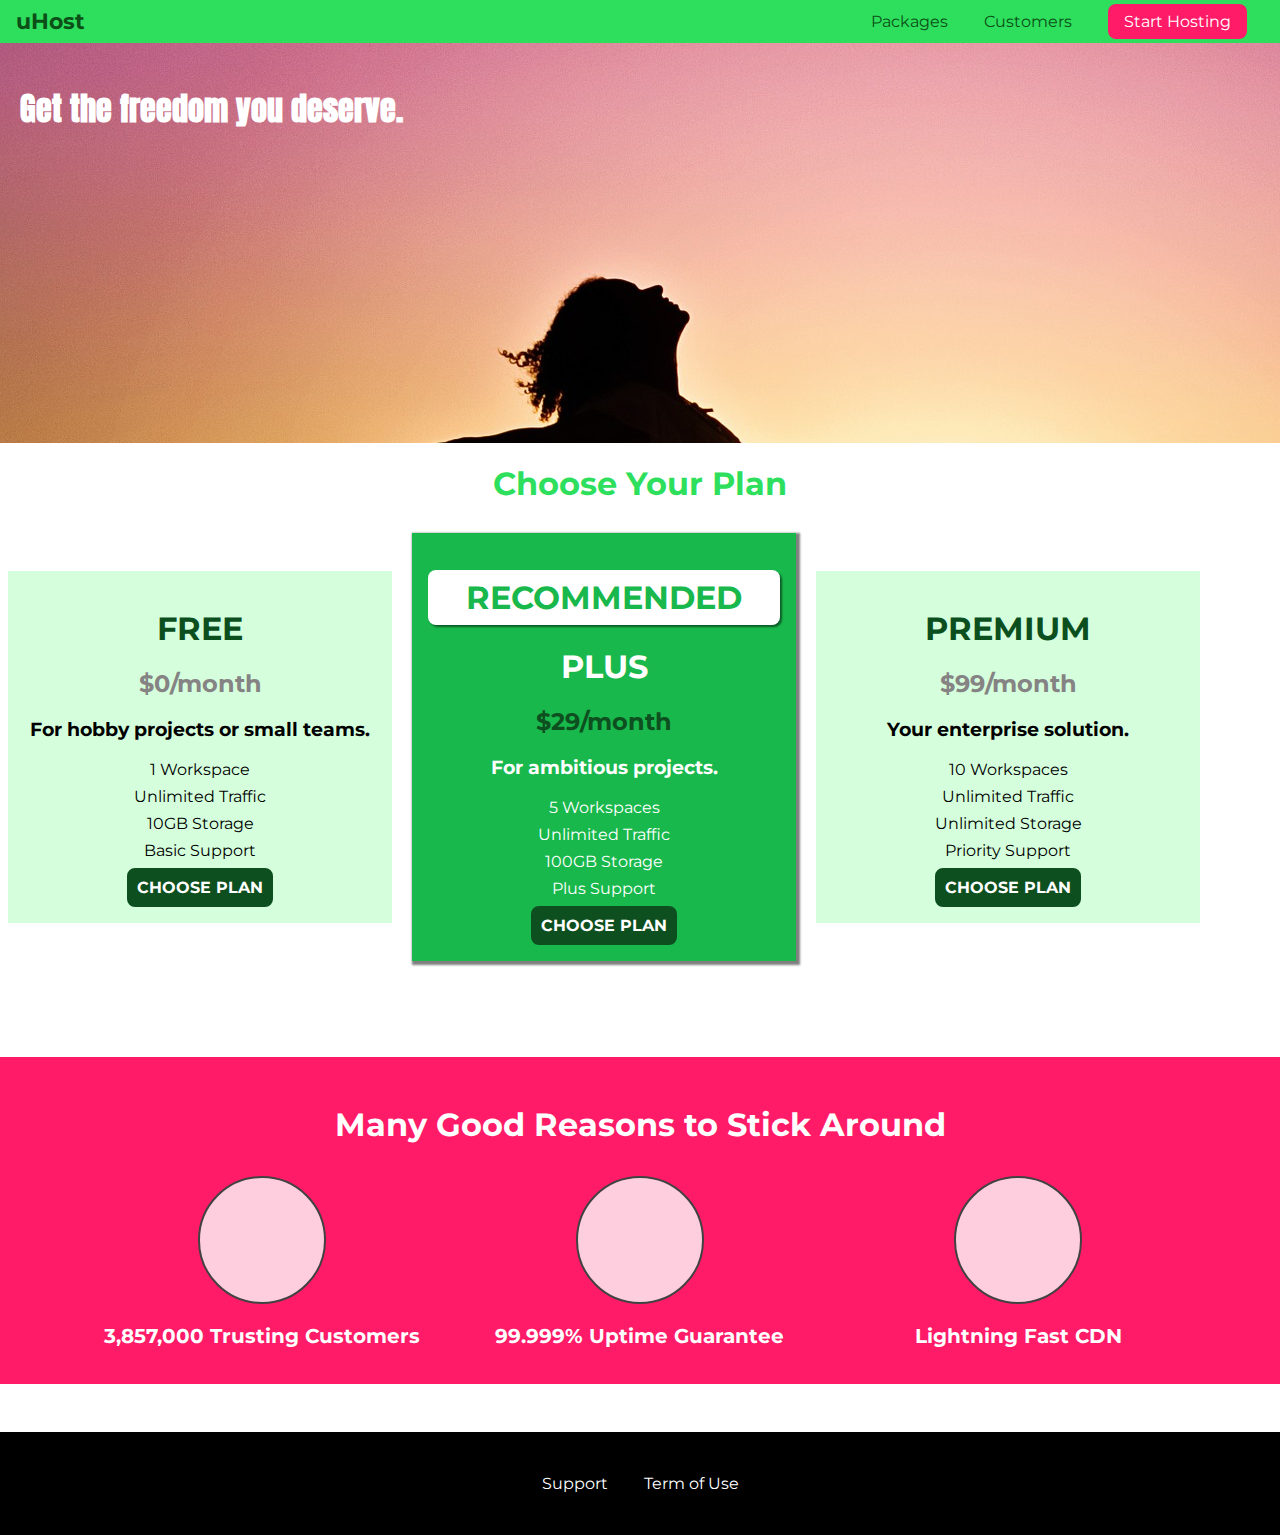
==== index.html @ 6bf76ebf "Basic CSS with Project" ====
<!DOCTYPE html>
<html lang="en">
  <head>
    <meta charset="UTF-8" />
    <meta http-equiv="X-UA-Compatible" content="ie=edge" />
    <title>uHost</title>
    <link rel="shortcut icon" href="favicon.png" />
    <link
      href="https://fonts.googleapis.com/css?family=Anton"
      rel="stylesheet"
    />
    <link
      href="https://fonts.googleapis.com/css?family=Montserrat:400,700"
      rel="stylesheet"
    />
    <link rel="stylesheet" href="main.css" />
  </head>

  <body>
    <header class="main-header">
      <div>
        <a href="index.html" class="main-header__brand"> uHost </a>
      </div>
      <nav class="main-nav">
        <ul class="main-nav__items">
          <li class="main-nav__item">
            <a href="packages/index.html">Packages</a>
          </li>
          <li class="main-nav__item">
            <a href="customers/index.html">Customers</a>
          </li>
          <li class="main-nav__item main-nav__item--cta">
            <a href="start-hosting/index.html">Start Hosting</a>
          </li>
        </ul>
      </nav>
    </header>
    <main>
      <section id="product-overview">
        <h1>Get the freedom you deserve.</h1>
      </section>
      <section id="plans">
        <h1 class="section-title">Choose Your Plan</h1>
        <div>
          <article class="plan">
            <h1 class="plan__title">FREE</h1>
            <h2 class="plan__price">$0/month</h2>
            <h3>For hobby projects or small teams.</h3>
            <ul class="plan__features">
              <li class="plan__feature">1 Workspace</li>
              <li class="plan__feature">Unlimited Traffic</li>
              <li class="plan__feature">10GB Storage</li>
              <li class="plan__feature">Basic Support</li>
            </ul>
            <div>
              <button class="button">CHOOSE PLAN</button>
            </div>
          </article>
          <article class="plan plan--highlighted">
            <h1 class="plan__annotation">RECOMMENDED</h1>
            <h1 class="plan__title">PLUS</h1>
            <h2 class="plan__price">$29/month</h2>
            <h3>For ambitious projects.</h3>
            <ul class="plan__features">
              <li class="plan__feature">5 Workspaces</li>
              <li class="plan__feature">Unlimited Traffic</li>
              <li class="plan__feature">100GB Storage</li>
              <li class="plan__feature">Plus Support</li>
            </ul>
            <div>
              <button class="button">CHOOSE PLAN</button>
            </div>
          </article>
          <article class="plan">
            <h1 class="plan__title">PREMIUM</h1>
            <h2 class="plan__price">$99/month</h2>
            <h3>Your enterprise solution.</h3>
            <ul class="plan__features">
              <li class="plan__feature">10 Workspaces</li>
              <li class="plan__feature">Unlimited Traffic</li>
              <li class="plan__feature">Unlimited Storage</li>
              <li class="plan__feature">Priority Support</li>
            </ul>
            <div>
              <button class="button">CHOOSE PLAN</button>
            </div>
          </article>
        </div>
      </section>
      <section id="key-features">
        <h1 class="section-title">Many Good Reasons to Stick Around</h1>
        <ul class="key-feature__list">
          <li class="key-feature">
            <div class="key-feature__image"></div>
            <p class="key-feature__description">3,857,000 Trusting Customers</p>
          </li>
          <li class="key-feature">
            <div class="key-feature__image"></div>
            <p class="key-feature__description">99.999% Uptime Guarantee</p>
          </li>
          <li class="key-feature">
            <div class="key-feature__image"></div>
            <p class="key-feature__description">Lightning Fast CDN</p>
          </li>
        </ul>
      </section>
    </main>
    <footer class="main-footer">
      <nav>
        <ul class="main-footer__links">
          <li class="main-footer__link">
            <a href="#">Support</a>
          </li>
          <li class="main-footer__link">
            <a href="#">Term of Use</a>
          </li>
        </ul>
      </nav>
    </footer>
  </body>
</html>
---- main.css ----
* {
  box-sizing: border-box;
}
body {
  font-family: 'Montserrat', sans-serif;
  margin: 0;
}

#product-overview {
  background: url('freedom.jpg');
  padding: 20px;
  height: 400px;
}

.section-title {
  color: #2ddf5c;
  text-align: center;
}

#product-overview h1 {
  color: white;
  font-family: 'Anton', sans-serif;
}

.plan {
  background-color: #d5ffdc;
  text-align: center;
  padding: 16px;
  margin: 8px;
  display: inline-block;
  width: 30%;
  vertical-align: middle;
}

.plan--highlighted {
  background: #19b84c;
  color: white;
  box-shadow: 2px 2px 2px 2px rgba(0, 0, 0, 0.5);
}

.plan__annotation {
  border-radius: 8px;
  background: white;
  color: #19b84c;
  padding: 8px;
  box-shadow: 2px 2px 2px rgba(0, 0, 0, 0.5);
}

.plan__title {
  color: #0c4f1f;
}

.plan__price {
  color: #858383;
}
.plan--highlighted .plan__title {
  color: white;
}

.plan--highlighted .plan__price {
  color: #0e4f1f;
}
.plan__features {
  list-style: none;
  margin: 0;
  padding: 0;
}

.plan__feature {
  margin: 8px 0;
}

.button {
  background: #0e4f1f;
  color: white;
  font: inherit;
  border: 2px solid #0e4f1f;
  padding: 8px;
  border-radius: 8px;
  font-weight: bold;
  cursor: pointer;
}

.button:hover,
button:active {
  background: white;
  color: #0c4f1f;
}

.button:focus {
  outline: none;
}

#key-features {
  background: #ff1b68;
  margin-top: 88px;
  padding: 16px;
}

#key-features .section-title {
  color: white;
  margin: 32px;
}

.key-feature__list {
  list-style: none;
  margin: 0;
  padding: 0;
  text-align: center;
}

.key-feature {
  display: inline-block;
  width: 30%;
  vertical-align: top;
}

.key-feature__image {
  background: #ffcede;
  width: 128px;
  height: 128px;
  border: 2px solid #424242;
  border-radius: 50%;
  margin: auto;
}

.key-feature__description {
  text-align: center;
  font-weight: bold;
  font-size: 20px;
  color: white;
}

.main-header {
  background-color: #2ddf5c;
  padding: 8px 16px;
  width: 100%;
}

.main-header > div {
  display: inline-block;
  vertical-align: middle;
}

.main-header__brand {
  text-decoration: none;
  color: #0c4f17;
  font-weight: bold;
  font-size: 22px;
}

.main-nav {
  display: inline-block;
  text-align: right;
  width: calc(100% - 74px);
  vertical-align: middle;
}

.main-nav__items {
  margin: 0;
  padding: 0;
  list-style: none;
}
.main-nav__item {
  display: inline-block;
  margin: 0 16px;
}

.main-nav__item a {
  text-decoration: none;

  color: #0c4f17;
}

.main-nav__item a:hover {
  color: white;
  font-weight: bold;
}

.main-nav__item--cta a {
  color: white;
  background-color: #ff1b68;
  padding: 8px 16px;
  border-radius: 8px;
}

.main-nav__item--cta a:hover {
  color: white;
  background-color: #ff1b68;
}

.main-nav__item--cta a:active {
  color: #ff1b68;
  background: white;
  border: none;
}

.main-footer {
  background: black;
  padding: 42px;
  margin-top: 48px;
}

.main-footer__links {
  list-style: none;
  margin: 0;
  padding: 0;
  text-align: center;
}

.main-footer__link {
  display: inline-block;
  margin: 0 16px;
}

.main-footer__link a {
  color: white;
  text-decoration: none;
}

.main-footer__link a:hover,
.main-footer__link a:active {
  color: #ccc;
}
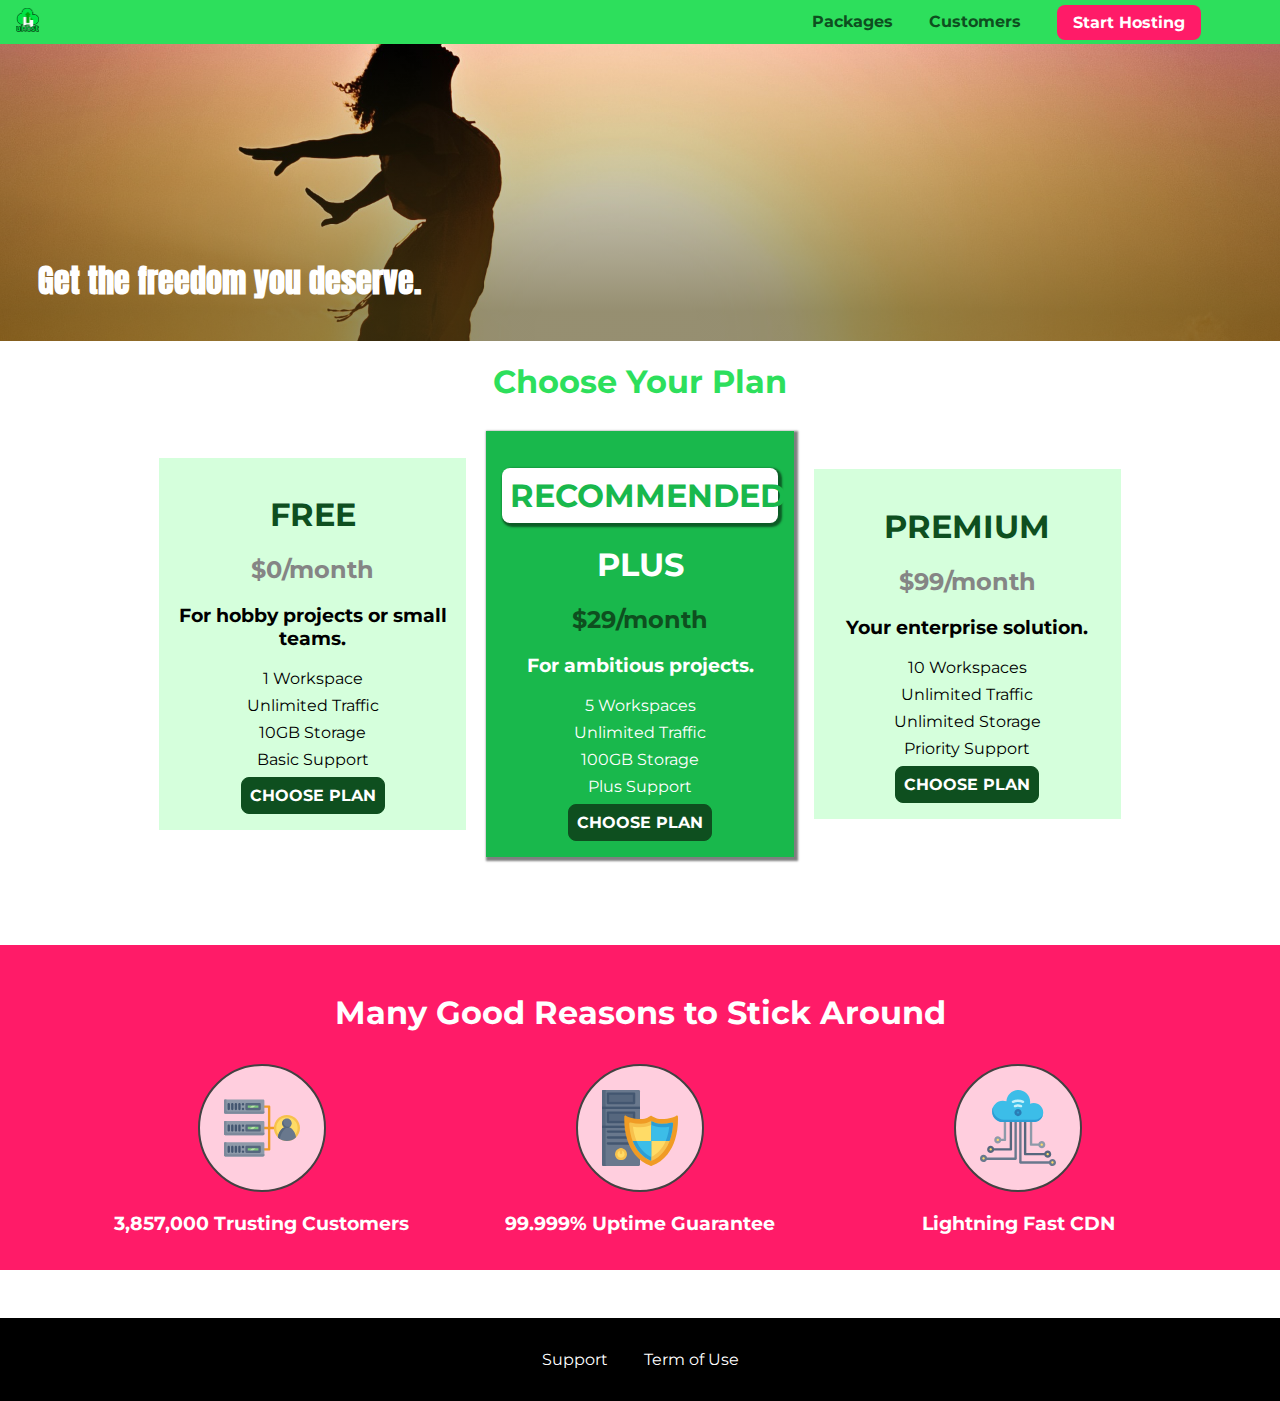
==== commit b965a1f8: "units and background" ====
--- a/index.html
+++ b/index.html
@@ -4,7 +4,7 @@
     <meta charset="UTF-8" />
     <meta http-equiv="X-UA-Compatible" content="ie=edge" />
     <title>uHost</title>
-    <link rel="shortcut icon" href="favicon.png" />
+    <link rel="shortcut icon" href="images/favicon.png" />
     <link
       href="https://fonts.googleapis.com/css?family=Anton"
       rel="stylesheet"
@@ -13,13 +13,26 @@
       href="https://fonts.googleapis.com/css?family=Montserrat:400,700"
       rel="stylesheet"
     />
+    <link rel="stylesheet" href="shared.css" />
     <link rel="stylesheet" href="main.css" />
   </head>
 
   <body>
+    <div class="backdrop"></div>
+    <div class="modal">
+      <h1 class="modal__title">Do you want to continue?</h1>
+      <div class="modal__actions">
+        <a href="start-hosting/index.html" class="modal__action">Yes!</a>
+        <button class="modal__action modal__action--negative" type="button">
+          No!
+        </button>
+      </div>
+    </div>
     <header class="main-header">
       <div>
-        <a href="index.html" class="main-header__brand"> uHost </a>
+        <a href="index.html" class="main-header__brand">
+          <img src="images/uhost-icon.png" alt="uhost is best hosting site" />
+        </a>
       </div>
       <nav class="main-nav">
         <ul class="main-nav__items">
@@ -41,7 +54,7 @@
       </section>
       <section id="plans">
         <h1 class="section-title">Choose Your Plan</h1>
-        <div>
+        <div class="plan__list">
           <article class="plan">
             <h1 class="plan__title">FREE</h1>
             <h2 class="plan__price">$0/month</h2>
@@ -91,15 +104,395 @@
         <h1 class="section-title">Many Good Reasons to Stick Around</h1>
         <ul class="key-feature__list">
           <li class="key-feature">
-            <div class="key-feature__image"></div>
+            <div class="key-feature__image">
+              <svg viewBox="0 0 512 512">
+                <path
+                  style="fill: #f09b24"
+                  d="M344,248h-32V112c0-4.418-3.582-8-8-8h-40c-4.418,0-8,3.582-8,8s3.582,8,8,8h32v128h-32  c-4.418,0-8,3.582-8,8s3.582,8,8,8h32v128h-32c-4.418,0-8,3.582-8,8s3.582,8,8,8h40c4.418,0,8-3.582,8-8V264h32c4.418,0,8-3.582,8-8  S348.418,248,344,248z"
+                />
+                <path
+                  style="fill: #8e9aa9"
+                  d="M264,64H8c-4.418,0-8,3.582-8,8v80c0,4.418,3.582,8,8,8h256c4.418,0,8-3.582,8-8V72  C272,67.582,268.418,64,264,64z"
+                />
+                <path
+                  style="fill: #7c899b"
+                  d="M24,144c-4.418,0-8-3.582-8-8V64H8c-4.418,0-8,3.582-8,8v80c0,4.418,3.582,8,8,8h256  c4.418,0,8-3.582,8-8v-8H24z"
+                />
+                <rect
+                  x="152"
+                  y="96"
+                  style="fill: #b8e3a8"
+                  width="88"
+                  height="32"
+                />
+                <g>
+                  <polygon
+                    style="fill: #7ec97d"
+                    points="152,96 152,128 166,128 198,96  "
+                  />
+                  <polygon
+                    style="fill: #7ec97d"
+                    points="220,96 188,128 240,128 240,96  "
+                  />
+                </g>
+                <path
+                  style="fill: #56677e"
+                  d="M240,136h-88c-4.418,0-8-3.582-8-8V96c0-4.418,3.582-8,8-8h88c4.418,0,8,3.582,8,8v32  C248,132.418,244.418,136,240,136z M160,120h72v-16h-72V120z"
+                />
+                <g>
+                  <path
+                    style="fill: #435670"
+                    d="M32,136c-4.418,0-8-3.582-8-8V96c0-4.418,3.582-8,8-8s8,3.582,8,8v32C40,132.418,36.418,136,32,136z   "
+                  />
+                  <path
+                    style="fill: #435670"
+                    d="M56,136c-4.418,0-8-3.582-8-8V96c0-4.418,3.582-8,8-8s8,3.582,8,8v32C64,132.418,60.418,136,56,136z   "
+                  />
+                  <path
+                    style="fill: #435670"
+                    d="M80,136c-4.418,0-8-3.582-8-8V96c0-4.418,3.582-8,8-8s8,3.582,8,8v32C88,132.418,84.418,136,80,136z   "
+                  />
+                  <path
+                    style="fill: #435670"
+                    d="M104,136c-4.418,0-8-3.582-8-8V96c0-4.418,3.582-8,8-8s8,3.582,8,8v32   C112,132.418,108.418,136,104,136z"
+                  />
+                  <path
+                    style="fill: #435670"
+                    d="M128,105c-4.418,0-8-3.582-8-8v-1c0-4.418,3.582-8,8-8s8,3.582,8,8v1   C136,101.418,132.418,105,128,105z"
+                  />
+                  <path
+                    style="fill: #435670"
+                    d="M128,136c-4.418,0-8-3.582-8-8v-1c0-4.418,3.582-8,8-8s8,3.582,8,8v1   C136,132.418,132.418,136,128,136z"
+                  />
+                </g>
+                <path
+                  style="fill: #8e9aa9"
+                  d="M264,208H8c-4.418,0-8,3.582-8,8v80c0,4.418,3.582,8,8,8h256c4.418,0,8-3.582,8-8v-80  C272,211.582,268.418,208,264,208z"
+                />
+                <path
+                  style="fill: #7c899b"
+                  d="M24,288c-4.418,0-8-3.582-8-8v-72H8c-4.418,0-8,3.582-8,8v80c0,4.418,3.582,8,8,8h256  c4.418,0,8-3.582,8-8v-8H24z"
+                />
+                <rect
+                  x="152"
+                  y="240"
+                  style="fill: #b8e3a8"
+                  width="88"
+                  height="32"
+                />
+                <g>
+                  <polygon
+                    style="fill: #7ec97d"
+                    points="152,240 152,272 166,272 198,240  "
+                  />
+                  <polygon
+                    style="fill: #7ec97d"
+                    points="220,240 188,272 240,272 240,240  "
+                  />
+                </g>
+                <path
+                  style="fill: #56677e"
+                  d="M240,280h-88c-4.418,0-8-3.582-8-8v-32c0-4.418,3.582-8,8-8h88c4.418,0,8,3.582,8,8v32  C248,276.418,244.418,280,240,280z M160,264h72v-16h-72V264z"
+                />
+                <g>
+                  <path
+                    style="fill: #435670"
+                    d="M32,280c-4.418,0-8-3.582-8-8v-32c0-4.418,3.582-8,8-8s8,3.582,8,8v32C40,276.418,36.418,280,32,280   z"
+                  />
+                  <path
+                    style="fill: #435670"
+                    d="M56,280c-4.418,0-8-3.582-8-8v-32c0-4.418,3.582-8,8-8s8,3.582,8,8v32C64,276.418,60.418,280,56,280   z"
+                  />
+                  <path
+                    style="fill: #435670"
+                    d="M80,280c-4.418,0-8-3.582-8-8v-32c0-4.418,3.582-8,8-8s8,3.582,8,8v32C88,276.418,84.418,280,80,280   z"
+                  />
+                  <path
+                    style="fill: #435670"
+                    d="M104,280c-4.418,0-8-3.582-8-8v-32c0-4.418,3.582-8,8-8s8,3.582,8,8v32   C112,276.418,108.418,280,104,280z"
+                  />
+                  <path
+                    style="fill: #435670"
+                    d="M128,249c-4.418,0-8-3.582-8-8v-1c0-4.418,3.582-8,8-8s8,3.582,8,8v1   C136,245.418,132.418,249,128,249z"
+                  />
+                  <path
+                    style="fill: #435670"
+                    d="M128,280c-4.418,0-8-3.582-8-8v-1c0-4.418,3.582-8,8-8s8,3.582,8,8v1   C136,276.418,132.418,280,128,280z"
+                  />
+                </g>
+                <path
+                  style="fill: #8e9aa9"
+                  d="M264,352H8c-4.418,0-8,3.582-8,8v80c0,4.418,3.582,8,8,8h256c4.418,0,8-3.582,8-8v-80  C272,355.582,268.418,352,264,352z"
+                />
+                <path
+                  style="fill: #7c899b"
+                  d="M24,432c-4.418,0-8-3.582-8-8v-72H8c-4.418,0-8,3.582-8,8v80c0,4.418,3.582,8,8,8h256  c4.418,0,8-3.582,8-8v-8H24z"
+                />
+                <rect
+                  x="152"
+                  y="384"
+                  style="fill: #b8e3a8"
+                  width="88"
+                  height="32"
+                />
+                <g>
+                  <polygon
+                    style="fill: #7ec97d"
+                    points="152,384 152,416 166,416 198,384  "
+                  />
+                  <polygon
+                    style="fill: #7ec97d"
+                    points="220,384 188,416 240,416 240,384  "
+                  />
+                </g>
+                <path
+                  style="fill: #56677e"
+                  d="M240,424h-88c-4.418,0-8-3.582-8-8v-32c0-4.418,3.582-8,8-8h88c4.418,0,8,3.582,8,8v32  C248,420.418,244.418,424,240,424z M160,408h72v-16h-72V408z"
+                />
+                <g>
+                  <path
+                    style="fill: #435670"
+                    d="M32,424c-4.418,0-8-3.582-8-8v-32c0-4.418,3.582-8,8-8s8,3.582,8,8v32C40,420.418,36.418,424,32,424   z"
+                  />
+                  <path
+                    style="fill: #435670"
+                    d="M56,424c-4.418,0-8-3.582-8-8v-32c0-4.418,3.582-8,8-8s8,3.582,8,8v32C64,420.418,60.418,424,56,424   z"
+                  />
+                  <path
+                    style="fill: #435670"
+                    d="M80,424c-4.418,0-8-3.582-8-8v-32c0-4.418,3.582-8,8-8s8,3.582,8,8v32C88,420.418,84.418,424,80,424   z"
+                  />
+                  <path
+                    style="fill: #435670"
+                    d="M104,424c-4.418,0-8-3.582-8-8v-32c0-4.418,3.582-8,8-8s8,3.582,8,8v32   C112,420.418,108.418,424,104,424z"
+                  />
+                  <path
+                    style="fill: #435670"
+                    d="M128,393c-4.418,0-8-3.582-8-8v-1c0-4.418,3.582-8,8-8s8,3.582,8,8v1   C136,389.418,132.418,393,128,393z"
+                  />
+                  <path
+                    style="fill: #435670"
+                    d="M128,424c-4.418,0-8-3.582-8-8v-1c0-4.418,3.582-8,8-8s8,3.582,8,8v1   C136,420.418,132.418,424,128,424z"
+                  />
+                </g>
+                <path
+                  style="fill: #f7c14d"
+                  d="M424,168c-48.523,0-88,39.477-88,88s39.477,88,88,88s88-39.477,88-88S472.523,168,424,168z"
+                />
+                <path
+                  style="fill: #ffdb66"
+                  d="M424,184c-39.701,0-72,32.299-72,72s32.299,72,72,72s72-32.299,72-72S463.701,184,424,184z"
+                />
+                <path
+                  style="fill: #69788d"
+                  d="M484.893,314.16C476.393,274.588,451.922,248,424,248s-52.393,26.588-60.893,66.16  c-0.605,2.82,0.354,5.749,2.511,7.664C381.731,336.124,402.465,344,424,344s42.269-7.876,58.381-22.176  C484.539,319.909,485.498,316.98,484.893,314.16z"
+                />
+                <path
+                  style="fill: #56677e"
+                  d="M434.053,249.171C430.768,248.403,427.411,248,424,248c-27.922,0-52.393,26.588-60.893,66.16  c-0.605,2.82,0.354,5.749,2.511,7.664c3.383,3.002,6.979,5.703,10.734,8.125C384.904,286.243,407.373,255.378,434.053,249.171z"
+                />
+                <path
+                  style="fill: #69788d"
+                  d="M424,192c-17.645,0-32,14.355-32,32s14.355,32,32,32s32-14.355,32-32S441.645,192,424,192z"
+                />
+                <path
+                  style="fill: #56677e"
+                  d="M432,248c-17.645,0-32-14.355-32-32c0-6.783,2.128-13.076,5.742-18.258  C397.444,203.53,392,213.138,392,224c0,17.645,14.355,32,32,32c10.862,0,20.471-5.444,26.258-13.742  C445.076,245.872,438.783,248,432,248z"
+                />
+              </svg>
+            </div>
             <p class="key-feature__description">3,857,000 Trusting Customers</p>
           </li>
           <li class="key-feature">
-            <div class="key-feature__image"></div>
+            <div class="key-feature__image">
+              <svg viewBox="0 0 512 512">
+                <path
+                  style="fill: #69788d"
+                  d="M248,0H8C3.582,0,0,3.582,0,8v496c0,4.418,3.582,8,8,8h240c4.418,0,8-3.582,8-8V8  C256,3.582,252.418,0,248,0z"
+                />
+                <path
+                  style="fill: #56677e"
+                  d="M24,504V8c0-4.418,3.582-8,8-8H8C3.582,0,0,3.582,0,8v496c0,4.418,3.582,8,8,8h24  C27.582,512,24,508.418,24,504z"
+                />
+                <g>
+                  <rect
+                    x="0"
+                    y="112"
+                    style="fill: #435670"
+                    width="256"
+                    height="16"
+                  />
+                  <rect
+                    x="0"
+                    y="240"
+                    style="fill: #435670"
+                    width="256"
+                    height="16"
+                  />
+                </g>
+                <path
+                  style="fill: #f7c14d"
+                  d="M128,392c-22.056,0-40,17.944-40,40s17.944,40,40,40s40-17.944,40-40S150.056,392,128,392z"
+                />
+                <path
+                  style="fill: #ffdb66"
+                  d="M128,408c-13.233,0-24,10.767-24,24s10.767,24,24,24s24-10.767,24-24S141.233,408,128,408z"
+                />
+                <path
+                  style="fill: #f7c14d"
+                  d="M128,392c-2.739,0-5.414,0.278-8,0.805V424c0,4.418,3.582,8,8,8c4.418,0,8-3.582,8-8v-31.195  C133.414,392.278,130.739,392,128,392z"
+                />
+                <g>
+                  <path
+                    style="fill: #435670"
+                    d="M216,288H40c-4.418,0-8-3.582-8-8s3.582-8,8-8h176c4.418,0,8,3.582,8,8S220.418,288,216,288z"
+                  />
+                  <path
+                    style="fill: #435670"
+                    d="M216,328H40c-4.418,0-8-3.582-8-8s3.582-8,8-8h176c4.418,0,8,3.582,8,8S220.418,328,216,328z"
+                  />
+                  <path
+                    style="fill: #435670"
+                    d="M216,368H40c-4.418,0-8-3.582-8-8s3.582-8,8-8h176c4.418,0,8,3.582,8,8S220.418,368,216,368z"
+                  />
+                  <path
+                    style="fill: #435670"
+                    d="M216,16H40c-4.418,0-8,3.582-8,8v64c0,4.418,3.582,8,8,8h176c4.418,0,8-3.582,8-8V24   C224,19.582,220.418,16,216,16z"
+                  />
+                </g>
+                <rect
+                  x="48"
+                  y="32"
+                  style="fill: #56677e"
+                  width="160"
+                  height="48"
+                />
+                <path
+                  style="fill: #435670"
+                  d="M216,144H40c-4.418,0-8,3.582-8,8v64c0,4.418,3.582,8,8,8h176c4.418,0,8-3.582,8-8v-64  C224,147.582,220.418,144,216,144z"
+                />
+                <rect
+                  x="48"
+                  y="160"
+                  style="fill: #56677e"
+                  width="160"
+                  height="48"
+                />
+                <path
+                  style="fill: #f09b24"
+                  d="M511.747,180.237c-0.194-6.537-8.107-10.107-13.135-5.894c-5.6,4.693-42.904,21.282-98.514,21.282  c-33.45,0-64.625-20.999-64.929-21.206c-2.9-1.991-6.764-1.85-9.512,0.346c-2.677,2.135-27.201,20.86-63.793,20.86  c-55.607,0-92.914-16.589-98.515-21.282c-5.028-4.211-12.941-0.645-13.135,5.894c-1.634,54.834,4.655,105.941,18.693,151.903  c12.096,39.604,29.759,74.047,52.497,102.373c27.538,34.304,62.743,59.882,104.66,76.045c3.069,1.918,6.757,1.921,9.83,0  c41.917-16.163,77.122-41.741,104.66-76.045c22.738-28.326,40.401-62.77,52.497-102.373  C507.092,286.179,513.381,235.071,511.747,180.237z"
+                />
+                <path
+                  style="fill: #f7c14d"
+                  d="M476.21,221.226c-1.953-1.631-4.568-2.235-7.036-1.628c-21.686,5.327-44.926,8.028-69.075,8.028  c-25.926,0-49.633-8.975-64.955-16.504c-2.307-1.134-5.016-1.091-7.284,0.116c-14.059,7.477-36.919,16.388-65.994,16.388  c-24.153,0-47.394-2.701-69.075-8.028c-5.155-1.268-10.221,2.966-9.894,8.261c2.077,33.693,7.668,65.635,16.616,94.935  c22.774,74.565,66.139,126.334,128.888,153.868c2.032,0.891,4.397,0.891,6.43,0c61.777-27.107,104.716-78.876,127.62-153.868  c8.948-29.3,14.539-61.241,16.616-94.935C479.224,225.319,478.163,222.856,476.21,221.226z"
+                />
+                <path
+                  style="fill: #ffdb66"
+                  d="M331.609,451.727c-52.604-25.289-89.304-70.987-109.144-135.944  c-6.532-21.39-11.162-44.336-13.82-68.447c17.133,2.852,34.952,4.291,53.22,4.291c29.394,0,53.376-7.793,69.978-15.561  c17.44,7.736,41.656,15.561,68.256,15.561c18.267,0,36.085-1.439,53.219-4.291c-2.659,24.112-7.288,47.06-13.82,68.448  C419.545,381.108,383.27,426.805,331.609,451.727z"
+                />
+                <g>
+                  <path
+                    style="fill: #2c9dd4"
+                    d="M479.066,227.858c0.157-2.539-0.903-5.002-2.856-6.633s-4.568-2.235-7.036-1.628   c-21.686,5.327-44.926,8.028-69.075,8.028c-25.926,0-49.633-8.975-64.955-16.504c-1.057-0.52-2.2-0.78-3.345-0.806l-0.072,133.351   h123.601c2.556-6.746,4.933-13.702,7.123-20.874C471.398,293.493,476.989,261.552,479.066,227.858z"
+                  />
+                  <path
+                    style="fill: #2c9dd4"
+                    d="M206.658,343.667c24.153,63.42,65.028,108.108,121.743,132.995c1.031,0.452,2.147,0.673,3.263,0.666   l0.063-133.661H206.658z"
+                  />
+                </g>
+                <g>
+                  <path
+                    style="fill: #3cbde8"
+                    d="M439.497,315.783c6.532-21.389,11.161-44.336,13.82-68.448c-17.134,2.852-34.952,4.291-53.219,4.291   c-26.6,0-50.815-7.824-68.256-15.561l-0.116,107.601h97.758C433.179,334.807,436.524,325.518,439.497,315.783z"
+                  />
+                  <path
+                    style="fill: #3cbde8"
+                    d="M232.523,343.667c21.144,50.298,54.363,86.56,99.087,108.06l0.117-108.06H232.523z"
+                  />
+                </g>
+              </svg>
+            </div>
             <p class="key-feature__description">99.999% Uptime Guarantee</p>
           </li>
           <li class="key-feature">
-            <div class="key-feature__image"></div>
+            <div class="key-feature__image">
+              <svg viewBox="0 0 512 512">
+                <path
+                  style="fill: #8e9aa9"
+                  d="M168,200c-4.418,0-8,3.582-8,8v120h-17.376c-3.302-9.311-12.194-16-22.624-16  c-13.234,0-24,10.767-24,24s10.766,24,24,24c10.429,0,19.321-6.689,22.624-16H168c4.418,0,8-3.582,8-8V208  C176,203.582,172.418,200,168,200z"
+                />
+                <path
+                  style="fill: #ffdb66"
+                  d="M120,328c-4.411,0-8,3.589-8,8s3.589,8,8,8s8-3.589,8-8S124.411,328,120,328z"
+                />
+                <path
+                  style="fill: #56677e"
+                  d="M208,200c-4.418,0-8,3.582-8,8v184H94.624C91.322,382.689,82.43,376,72,376  c-13.234,0-24,10.767-24,24s10.766,24,24,24c10.429,0,19.321-6.689,22.624-16H208c4.418,0,8-3.582,8-8V208  C216,203.582,212.418,200,208,200z"
+                />
+                <path
+                  style="fill: #ffdb66"
+                  d="M72,392c-4.411,0-8,3.589-8,8s3.589,8,8,8s8-3.589,8-8S76.411,392,72,392z"
+                />
+                <path
+                  style="fill: #69788d"
+                  d="M240,208c-4.418,0-8,3.582-8,8v239H47.24c-2.671-10.34-12.078-18-23.24-18c-13.234,0-24,10.767-24,24  s10.766,24,24,24c9.666,0,18.009-5.747,21.809-14H240c4.418,0,8-3.582,8-8V216C248,211.582,244.418,208,240,208z"
+                />
+                <path
+                  style="fill: #ffdb66"
+                  d="M24,453c-4.411,0-8,3.589-8,8s3.589,8,8,8s8-3.589,8-8S28.411,453,24,453z"
+                />
+                <path
+                  style="fill: #69788d"
+                  d="M488,464c-10.429,0-19.321,6.689-22.624,16H280V208c0-4.418-3.582-8-8-8s-8,3.582-8,8v280  c0,4.418,3.582,8,8,8h193.376c3.302,9.311,12.194,16,22.624,16c13.234,0,24-10.767,24-24S501.234,464,488,464z"
+                />
+                <path
+                  style="fill: #ffdb66"
+                  d="M488,480c-4.411,0-8,3.589-8,8s3.589,8,8,8s8-3.589,8-8S492.411,480,488,480z"
+                />
+                <path
+                  style="fill: #56677e"
+                  d="M456,408c-10.429,0-19.321,6.689-22.624,16H312V208c0-4.418-3.582-8-8-8s-8,3.582-8,8v224  c0,4.418,3.582,8,8,8h129.376c3.302,9.311,12.194,16,22.624,16c13.234,0,24-10.767,24-24S469.234,408,456,408z"
+                />
+                <path
+                  style="fill: #ffdb66"
+                  d="M456,424c-4.411,0-8,3.589-8,8s3.589,8,8,8s8-3.589,8-8S460.411,424,456,424z"
+                />
+                <path
+                  style="fill: #8e9aa9"
+                  d="M416,344c-10.429,0-19.321,6.689-22.624,16H352V208c0-4.418-3.582-8-8-8s-8,3.582-8,8v160  c0,4.418,3.582,8,8,8h49.376c3.302,9.311,12.194,16,22.624,16c13.234,0,24-10.767,24-24S429.234,344,416,344z"
+                />
+                <path
+                  style="fill: #ffdb66"
+                  d="M416,360c-4.411,0-8,3.589-8,8s3.589,8,8,8s8-3.589,8-8S420.411,360,416,360z"
+                />
+                <path
+                  style="fill: #3cbde8"
+                  d="M362,88c-8.741,0-17.231,1.751-25.06,5.085C337.646,88.797,338,84.43,338,80  c0-44.112-35.888-80-80-80c-42.823,0-77.895,33.816-79.909,76.149C170.393,73.415,162.244,72,154,72c-39.701,0-72,32.299-72,72  s32.299,72,72,72h208c35.29,0,64-28.71,64-64S397.29,88,362,88z"
+                />
+                <path
+                  style="fill: #2c9dd4"
+                  d="M368,200H160c-39.701,0-72-32.299-72-72c0-5.863,0.721-11.559,2.05-17.019  C84.918,120.88,82,132.102,82,144c0,39.701,32.299,72,72,72h208c30.389,0,55.88-21.296,62.379-49.743  C413.565,186.327,392.352,200,368,200z"
+                />
+                <path
+                  style="fill: #2a7db5"
+                  d="M256,128c-13.234,0-24,10.767-24,24s10.766,24,24,24c13.233,0,24-10.767,24-24S269.233,128,256,128z"
+                />
+                <path
+                  style="fill: #2c9dd4"
+                  d="M256,144c-4.411,0-8,3.589-8,8s3.589,8,8,8c4.411,0,8-3.589,8-8S260.411,144,256,144z"
+                />
+                <g>
+                  <path
+                    style="fill: #c5f1fa"
+                    d="M221.755,87.695c-2.994,0-5.864-1.688-7.233-4.572c-1.894-3.991-0.194-8.763,3.798-10.657   C230.157,66.849,242.834,64,256,64c13.166,0,25.844,2.849,37.68,8.466c3.992,1.895,5.692,6.666,3.798,10.657   s-6.666,5.692-10.657,3.798C277.144,82.328,266.774,80,256,80c-10.774,0-21.144,2.328-30.821,6.921   C224.072,87.446,222.904,87.695,221.755,87.695z"
+                  />
+                  <path
+                    style="fill: #c5f1fa"
+                    d="M276.545,116.618c-1.148,0-2.316-0.249-3.424-0.774C267.745,113.293,261.985,112,256,112   c-5.985,0-11.745,1.293-17.121,3.844c-3.991,1.895-8.763,0.192-10.657-3.798c-1.894-3.992-0.193-8.764,3.798-10.657   C239.557,97.813,247.625,96,256,96c8.376,0,16.444,1.813,23.98,5.389c3.991,1.894,5.692,6.665,3.798,10.657   C282.41,114.93,279.539,116.618,276.545,116.618z"
+                  />
+                </g>
+              </svg>
+            </div>
             <p class="key-feature__description">Lightning Fast CDN</p>
           </li>
         </ul>
@@ -117,5 +510,7 @@
         </ul>
       </nav>
     </footer>
+
+    <script src="shared.js"></script>
   </body>
 </html>
--- a/shared.css
+++ b/shared.css
@@ -0,0 +1,143 @@
+* {
+  box-sizing: border-box;
+}
+
+body {
+  font-family: 'Montserrat', sans-serif;
+  margin: 0;
+}
+
+.backdrop {
+  position: fixed;
+  display: none;
+  top: 0;
+  left: 0;
+  z-index: 100;
+  width: 100vw;
+  height: 100vh;
+  background: rgba(0, 0, 0, 0.5);
+}
+
+.main-header {
+  width: 100%;
+  position: fixed;
+  top: 0;
+  left: 0;
+  background: #2ddf5c;
+  padding: 0.5rem 1rem;
+  z-index: 1;
+}
+
+.main-header > div {
+  display: inline-block;
+  vertical-align: middle;
+}
+
+.main-header__brand {
+  color: #0e4f1f;
+  text-decoration: none;
+  font-weight: bold;
+  font-size: 1.5rem;
+  height: 1.5rem;
+  /* width: 20px; */
+  display: inline-block;
+}
+
+.main-header__brand img {
+  height: 100%;
+  /* width: 100%; */
+}
+
+.main-nav {
+  display: inline-block;
+  text-align: right;
+  width: calc(100% - 74px);
+  vertical-align: middle;
+}
+
+.main-nav__items {
+  margin: 0;
+  padding: 0;
+  list-style: none;
+}
+
+.main-nav__item {
+  display: inline-block;
+  margin: 0 1rem;
+}
+
+.main-nav__item a {
+  text-decoration: none;
+  color: #0e4f1f;
+  font-weight: bold;
+  padding: 0.2rem 0;
+}
+
+.main-nav__item a:hover,
+.main-nav__item a:active {
+  color: white;
+  border-bottom: 5px solid white;
+}
+
+.main-nav__item--cta a {
+  color: white;
+  background: #ff1b68;
+  padding: 0.5rem 1rem;
+  border-radius: 8px;
+}
+
+.main-nav__item--cta a:hover,
+.main-nav__item--cta a:active {
+  color: #ff1b68;
+  background: white;
+  border: none;
+}
+
+.main-footer {
+  background: black;
+  padding: 2rem;
+  margin-top: 3rem;
+}
+
+.main-footer__links {
+  list-style: none;
+  margin: 0;
+  padding: 0;
+  text-align: center;
+}
+
+.main-footer__link {
+  display: inline-block;
+  margin: 0 1rem;
+}
+
+.main-footer__link a {
+  color: white;
+  text-decoration: none;
+}
+
+.main-footer__link a:hover,
+.main-footer__link a:active {
+  color: #ccc;
+}
+
+.button {
+  background: #0e4f1f;
+  color: white;
+  font: inherit;
+  border: 1.5px solid #0e4f1f;
+  padding: 0.5rem;
+  border-radius: 8px;
+  font-weight: bold;
+  cursor: pointer;
+}
+
+.button:hover,
+.button:active {
+  background: white;
+  color: #0e4f1f;
+}
+
+.button:focus {
+  outline: none;
+}
--- a/main.css
+++ b/main.css
@@ -1,15 +1,20 @@
-* {
-  box-sizing: border-box;
-}
-body {
-  font-family: 'Montserrat', sans-serif;
-  margin: 0;
-}
-
 #product-overview {
-  background: url('freedom.jpg');
-  padding: 20px;
-  height: 400px;
+  background: linear-gradient(to top, rgba(80, 68, 18, 0.6) 10%, transparent),
+    url('images/freedom.jpg') left 10% bottom 70% / cover no-repeat border-box,
+    #ff1b68;
+  /* background-image: url("freedom.jpg");
+    background-size: cover;
+    background-position: left 10% bottom 20%; */
+  /* background-repeat: no-repeat;
+    background-origin: border-box;
+    background-clip: border-box; */
+  /* background-image: linear-gradient(180deg, red 70%, blue 60%, rgba(0,0,0,0.5)); */
+  /* background-image: radial-gradient(ellipse farthest-corner at 20% 50%, red, blue 70%, green); */
+  width: 100vw;
+  height: 33vh;
+  margin-top: 2.75rem;
+  /* border: 5px dashed red; */
+  position: relative;
 }
 
 .section-title {
@@ -20,13 +25,22 @@
 #product-overview h1 {
   color: white;
   font-family: 'Anton', sans-serif;
+  position: absolute;
+  bottom: 5%;
+  left: 3%;
+}
+
+.plan__list {
+  width: 80%;
+  margin: auto;
+  text-align: center;
 }
 
 .plan {
-  background-color: #d5ffdc;
+  background: #d5ffdc;
   text-align: center;
-  padding: 16px;
-  margin: 8px;
+  padding: 1rem;
+  margin: 0.5rem;
   display: inline-block;
   width: 30%;
   vertical-align: middle;
@@ -39,20 +53,21 @@
 }
 
 .plan__annotation {
-  border-radius: 8px;
   background: white;
   color: #19b84c;
-  padding: 8px;
-  box-shadow: 2px 2px 2px rgba(0, 0, 0, 0.5);
+  padding: 0.5rem;
+  box-shadow: 2px 2px 2px 2px rgba(0, 0, 0, 0.5);
+  border-radius: 8px;
 }
 
 .plan__title {
-  color: #0c4f1f;
+  color: #0e4f1f;
 }
 
 .plan__price {
-  color: #858383;
+  color: #858585;
 }
+
 .plan--highlighted .plan__title {
   color: white;
 }
@@ -60,6 +75,7 @@
 .plan--highlighted .plan__price {
   color: #0e4f1f;
 }
+
 .plan__features {
   list-style: none;
   margin: 0;
@@ -67,39 +83,18 @@
 }
 
 .plan__feature {
-  margin: 8px 0;
-}
-
-.button {
-  background: #0e4f1f;
-  color: white;
-  font: inherit;
-  border: 2px solid #0e4f1f;
-  padding: 8px;
-  border-radius: 8px;
-  font-weight: bold;
-  cursor: pointer;
-}
-
-.button:hover,
-button:active {
-  background: white;
-  color: #0c4f1f;
-}
-
-.button:focus {
-  outline: none;
+  margin: 0.5rem 0;
 }
 
 #key-features {
   background: #ff1b68;
-  margin-top: 88px;
-  padding: 16px;
+  margin-top: 5rem;
+  padding: 1rem;
 }
 
 #key-features .section-title {
   color: white;
-  margin: 32px;
+  margin: 2rem;
 }
 
 .key-feature__list {
@@ -122,103 +117,65 @@
   border: 2px solid #424242;
   border-radius: 50%;
   margin: auto;
+  padding: 1.5rem;
 }
 
 .key-feature__description {
   text-align: center;
   font-weight: bold;
-  font-size: 20px;
   color: white;
+  font-size: 1.2rem;
 }
 
-.main-header {
-  background-color: #2ddf5c;
-  padding: 8px 16px;
-  width: 100%;
+/* h1 {
+    font-family: sans-serif;
+} */
+
+.modal {
+  position: fixed;
+  display: none;
+  z-index: 200;
+  top: 20%;
+  left: 30%;
+  width: 40%;
+  background: white;
+  padding: 1rem;
+  border: 1px solid #ccc;
+  box-shadow: 1px 1px 1px rgba(0, 0, 0, 0.5);
 }
 
-.main-header > div {
-  display: inline-block;
-  vertical-align: middle;
+.modal__title {
+  text-align: center;
+  margin: 0 0 1rem 0;
 }
 
-.main-header__brand {
-  text-decoration: none;
-  color: #0c4f17;
-  font-weight: bold;
-  font-size: 22px;
-}
-
-.main-nav {
-  display: inline-block;
-  text-align: right;
-  width: calc(100% - 74px);
-  vertical-align: middle;
-}
-
-.main-nav__items {
-  margin: 0;
-  padding: 0;
-  list-style: none;
-}
-.main-nav__item {
-  display: inline-block;
-  margin: 0 16px;
-}
-
-.main-nav__item a {
-  text-decoration: none;
-
-  color: #0c4f17;
-}
-
-.main-nav__item a:hover {
-  color: white;
-  font-weight: bold;
-}
-
-.main-nav__item--cta a {
-  color: white;
-  background-color: #ff1b68;
-  padding: 8px 16px;
-  border-radius: 8px;
-}
-
-.main-nav__item--cta a:hover {
-  color: white;
-  background-color: #ff1b68;
-}
-
-.main-nav__item--cta a:active {
-  color: #ff1b68;
-  background: white;
-  border: none;
-}
-
-.main-footer {
-  background: black;
-  padding: 42px;
-  margin-top: 48px;
-}
-
-.main-footer__links {
-  list-style: none;
-  margin: 0;
-  padding: 0;
+.modal__actions {
   text-align: center;
 }
 
-.main-footer__link {
-  display: inline-block;
-  margin: 0 16px;
+.modal__action {
+  border: 1px solid #0e4f1f;
+  background: #0e4f1f;
+  text-decoration: none;
+  color: white;
+  font: inherit;
+  padding: 0.5 1rem;
+  cursor: pointer;
 }
 
-.main-footer__link a {
-  color: white;
-  text-decoration: none;
+.modal__action:hover,
+.modal__action:active {
+  background: 2ddf5c;
+  border-color: #2ddf5c;
 }
 
-.main-footer__link a:hover,
-.main-footer__link a:active {
-  color: #ccc;
+.modal__action--negative {
+  background: red;
+  border-color: red;
 }
+
+.modal__action--negative:hover,
+.modal__action--negative:active {
+  background: #ff5454;
+  border-color: #ff5454;
+}
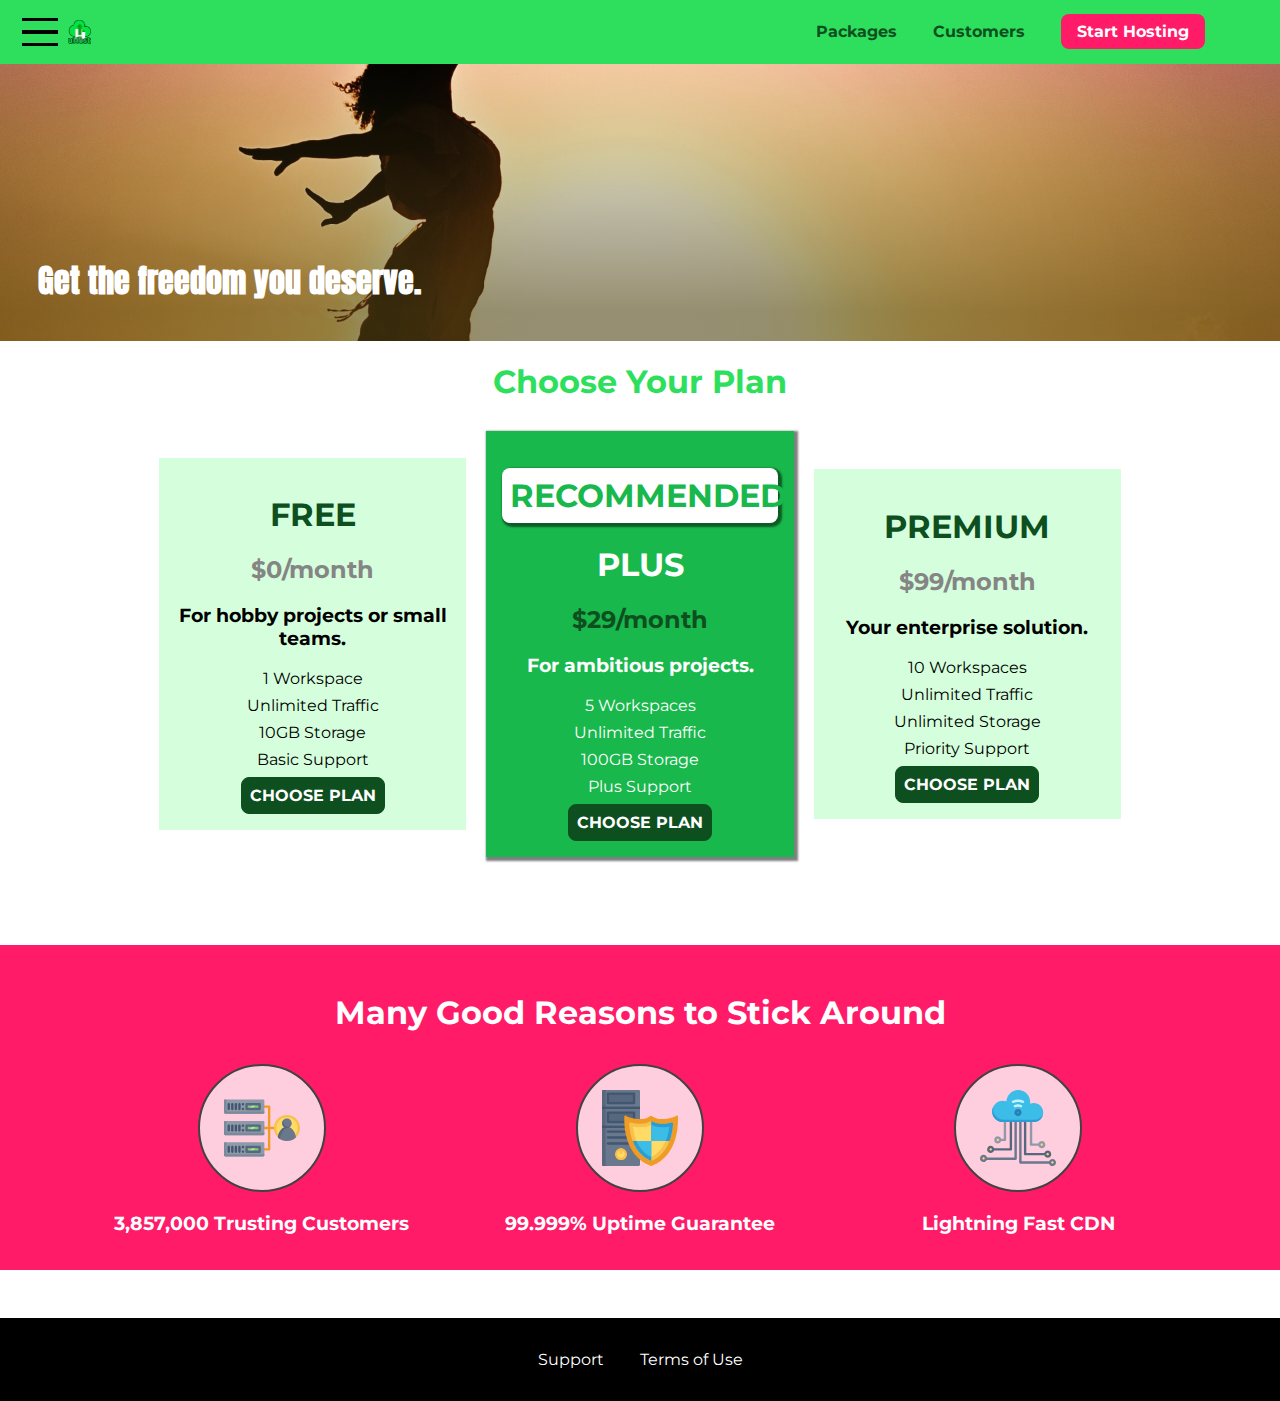
==== commit d5db9561: "Css with JavaScript" ====
--- a/index.html
+++ b/index.html
@@ -4,7 +4,7 @@
     <meta charset="UTF-8" />
     <meta http-equiv="X-UA-Compatible" content="ie=edge" />
     <title>uHost</title>
-    <link rel="shortcut icon" href="images/favicon.png" />
+    <link rel="shortcut icon" href="favicon.png" />
     <link
       href="https://fonts.googleapis.com/css?family=Anton"
       rel="stylesheet"
@@ -30,8 +30,16 @@
     </div>
     <header class="main-header">
       <div>
+        <button class="toggle-button">
+          <span class="toggle-button__bar"></span>
+          <span class="toggle-button__bar"></span>
+          <span class="toggle-button__bar"></span>
+        </button>
         <a href="index.html" class="main-header__brand">
-          <img src="images/uhost-icon.png" alt="uhost is best hosting site" />
+          <img
+            src="images/uhost-icon.png"
+            alt="uHost - Your favorite hosting company"
+          />
         </a>
       </div>
       <nav class="main-nav">
@@ -48,6 +56,19 @@
         </ul>
       </nav>
     </header>
+    <nav class="mobile-nav">
+      <ul class="mobile-nav__items">
+        <li class="mobile-nav__item">
+          <a href="packages/index.html">Packages</a>
+        </li>
+        <li class="mobile-nav__item">
+          <a href="customers/index.html">Customers</a>
+        </li>
+        <li class="mobile-nav__item mobile-nav__item--cta">
+          <a href="start-hosting/index.html">Start Hosting</a>
+        </li>
+      </ul>
+    </nav>
     <main>
       <section id="product-overview">
         <h1>Get the freedom you deserve.</h1>
@@ -505,12 +526,11 @@
             <a href="#">Support</a>
           </li>
           <li class="main-footer__link">
-            <a href="#">Term of Use</a>
+            <a href="#">Terms of Use</a>
           </li>
         </ul>
       </nav>
     </footer>
-
     <script src="shared.js"></script>
   </body>
 </html>
--- a/shared.css
+++ b/shared.css
@@ -33,6 +33,28 @@
   vertical-align: middle;
 }
 
+.toggle-button {
+  width: 3rem;
+  background: transparent;
+  border: none;
+  cursor: pointer;
+  padding-top: 0;
+  padding-bottom: 0;
+  vertical-align: middle;
+}
+
+.toggle-button:focus {
+  outline: none;
+}
+
+.toggle-button__bar {
+  width: 100%;
+  height: 0.2rem;
+  background: black;
+  display: block;
+  margin: 0.6rem 0;
+}
+
 .main-header__brand {
   color: #0e4f1f;
   text-decoration: none;
@@ -41,6 +63,7 @@
   height: 1.5rem;
   /* width: 20px; */
   display: inline-block;
+  vertical-align: middle;
 }
 
 .main-header__brand img {
@@ -51,7 +74,7 @@
 .main-nav {
   display: inline-block;
   text-align: right;
-  width: calc(100% - 74px);
+  width: calc(100% - 122px);
   vertical-align: middle;
 }
 
@@ -66,7 +89,8 @@
   margin: 0 1rem;
 }
 
-.main-nav__item a {
+.main-nav__item a,
+.mobile-nav__item a {
   text-decoration: none;
   color: #0e4f1f;
   font-weight: bold;
@@ -79,7 +103,8 @@
   border-bottom: 5px solid white;
 }
 
-.main-nav__item--cta a {
+.main-nav__item--cta a,
+.mobile-nav__item--cta a {
   color: white;
   background: #ff1b68;
   padding: 0.5rem 1rem;
@@ -87,7 +112,9 @@
 }
 
 .main-nav__item--cta a:hover,
-.main-nav__item--cta a:active {
+.main-nav__item--cta a:active,
+.mobile-nav__item--cta a:hover,
+.mobile-nav__item--cta a:active {
   color: #ff1b68;
   background: white;
   border: none;
@@ -119,6 +146,34 @@
 .main-footer__link a:hover,
 .main-footer__link a:active {
   color: #ccc;
+}
+
+.mobile-nav {
+  display: none;
+  position: fixed;
+  z-index: 101;
+  top: 0;
+  left: 0;
+  background: white;
+  width: 80%;
+  height: 100vh;
+}
+
+.mobile-nav__items {
+  width: 90%;
+  height: 100%;
+  list-style: none;
+  margin: 10% auto;
+  padding: 0;
+  text-align: center;
+}
+
+.mobile-nav__item {
+  margin: 1rem 0;
+}
+
+.mobile-nav__item a {
+  font-size: 1.5rem;
 }
 
 .button {
@@ -141,3 +196,7 @@
 .button:focus {
   outline: none;
 }
+
+.open {
+  display: block !important;
+}
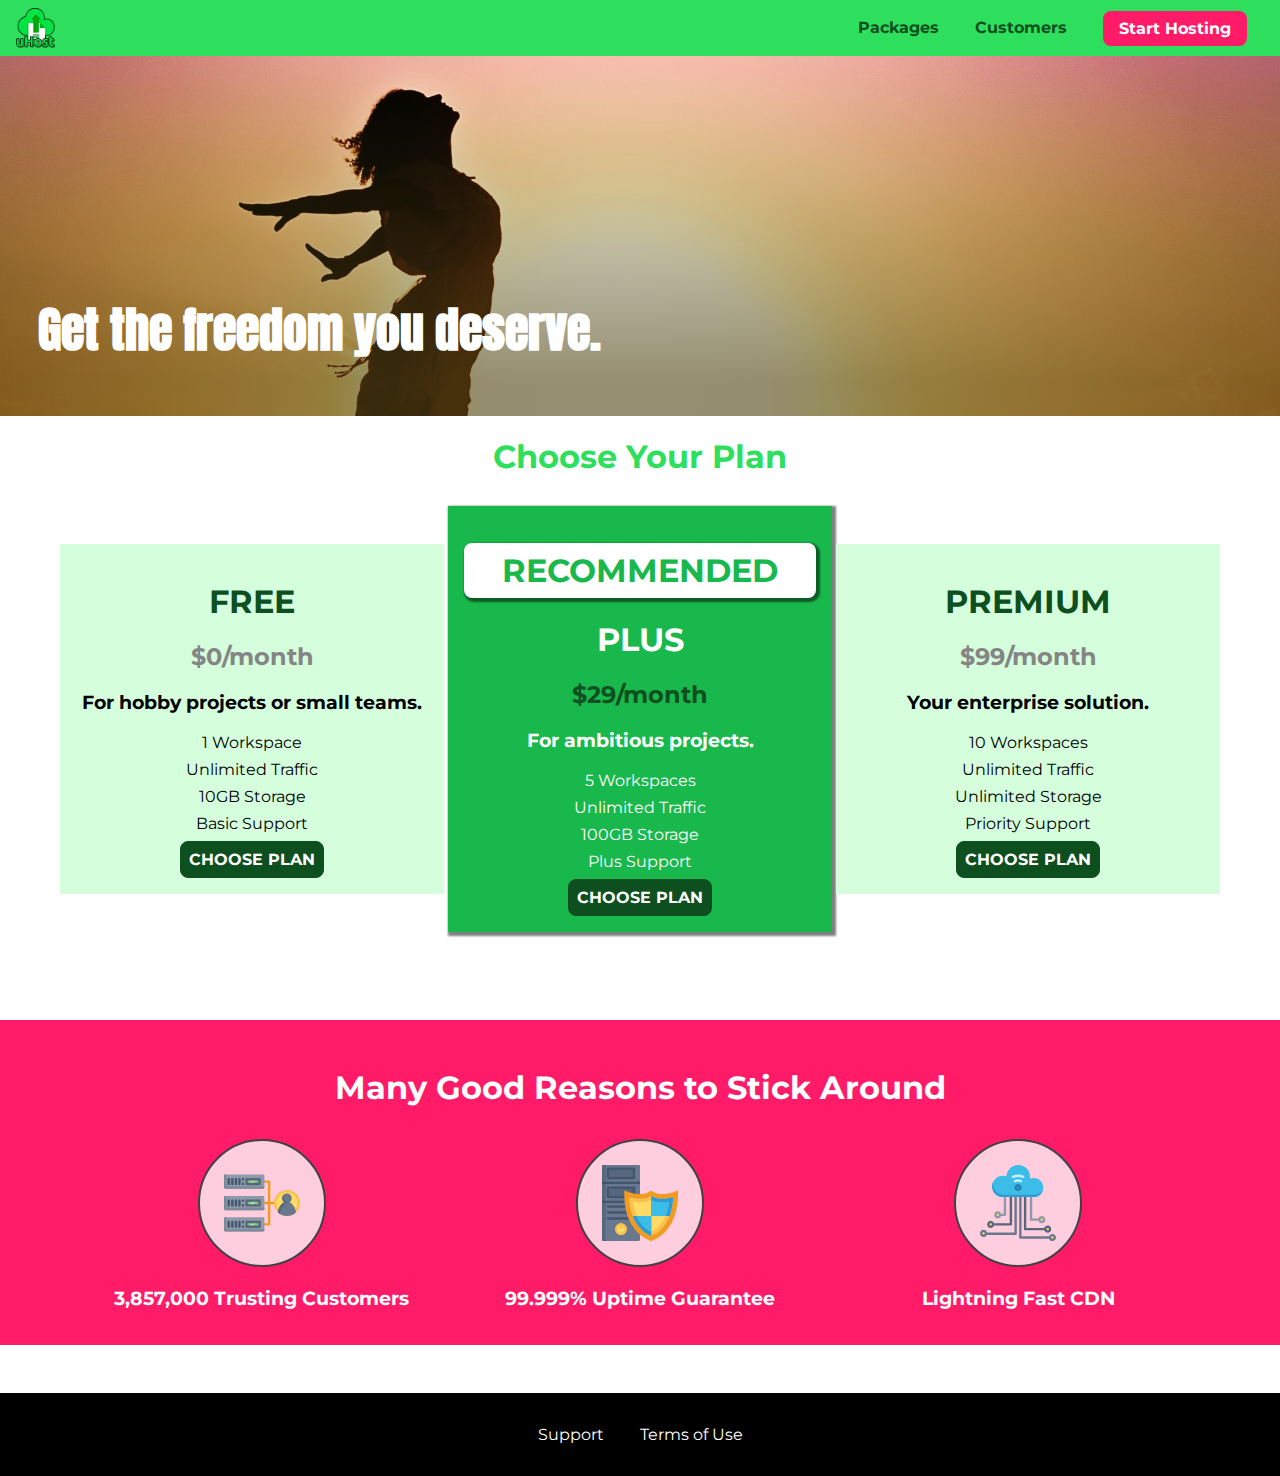
==== commit 5e64aa0e: "Responsive design" ====
--- a/index.html
+++ b/index.html
@@ -3,6 +3,7 @@
   <head>
     <meta charset="UTF-8" />
     <meta http-equiv="X-UA-Compatible" content="ie=edge" />
+    <meta name="viewport" content="width=device-width, initial-scale=1.0" />
     <title>uHost</title>
     <link rel="shortcut icon" href="favicon.png" />
     <link
--- a/shared.css
+++ b/shared.css
@@ -3,8 +3,13 @@
 }
 
 body {
-  font-family: 'Montserrat', sans-serif;
+  font-family: "Montserrat", sans-serif;
   margin: 0;
+}
+
+main {
+  min-height: calc(100vh - 3.5rem - 8rem);
+  margin-top: 3.5rem;
 }
 
 .backdrop {
@@ -59,8 +64,7 @@
   color: #0e4f1f;
   text-decoration: none;
   font-weight: bold;
-  font-size: 1.5rem;
-  height: 1.5rem;
+  height: 2.5rem;
   /* width: 20px; */
   display: inline-block;
   vertical-align: middle;
@@ -72,10 +76,7 @@
 }
 
 .main-nav {
-  display: inline-block;
-  text-align: right;
-  width: calc(100% - 122px);
-  vertical-align: middle;
+  display: none;
 }
 
 .main-nav__items {
@@ -120,6 +121,19 @@
   border: none;
 }
 
+@media (min-width: 40rem) {
+  .toggle-button {
+    display: none;
+  }
+
+  .main-nav {
+    display: inline-block;
+    text-align: right;
+    width: calc(100% - 44px);
+    vertical-align: middle;
+  }
+}
+
 .main-footer {
   background: black;
   padding: 2rem;
@@ -134,8 +148,8 @@
 }
 
 .main-footer__link {
-  display: inline-block;
-  margin: 0 1rem;
+  display: block;
+  margin: 1rem 0;
 }
 
 .main-footer__link a {
@@ -198,5 +212,12 @@
 }
 
 .open {
-  display: block !important;
-}
+    display: block !important;
+}
+
+@media (min-width: 40rem) {
+  .main-footer__link {
+    display: inline-block;
+    margin: 0 1rem;
+  }
+}
--- a/main.css
+++ b/main.css
@@ -1,7 +1,6 @@
 #product-overview {
   background: linear-gradient(to top, rgba(80, 68, 18, 0.6) 10%, transparent),
-    url('images/freedom.jpg') left 10% bottom 70% / cover no-repeat border-box,
-    #ff1b68;
+    url('images/freedom.jpg') center/cover no-repeat border-box, #ff1b68;
   /* background-image: url("freedom.jpg");
     background-size: cover;
     background-position: left 10% bottom 20%; */
@@ -12,14 +11,8 @@
   /* background-image: radial-gradient(ellipse farthest-corner at 20% 50%, red, blue 70%, green); */
   width: 100vw;
   height: 33vh;
-  margin-top: 2.75rem;
   /* border: 5px dashed red; */
   position: relative;
-}
-
-.section-title {
-  color: #2ddf5c;
-  text-align: center;
 }
 
 #product-overview h1 {
@@ -28,11 +21,22 @@
   position: absolute;
   bottom: 5%;
   left: 3%;
-}
-
-.plan__list {
-  width: 80%;
-  margin: auto;
+  font-size: 1.6rem;
+}
+
+@media (min-width: 40rem) and (min-height: 40rem) {
+  #product-overview {
+    height: 40vh;
+    background-position: 50% 25%;
+  }
+
+  #product-overview h1 {
+    font-size: 3rem;
+  }
+}
+
+.section-title {
+  color: #2ddf5c;
   text-align: center;
 }
 
@@ -40,16 +44,13 @@
   background: #d5ffdc;
   text-align: center;
   padding: 1rem;
-  margin: 0.5rem;
-  display: inline-block;
-  width: 30%;
-  vertical-align: middle;
+  margin: 0.5rem 0;
+  width: 100%;
 }
 
 .plan--highlighted {
   background: #19b84c;
   color: white;
-  box-shadow: 2px 2px 2px 2px rgba(0, 0, 0, 0.5);
 }
 
 .plan__annotation {
@@ -86,6 +87,25 @@
   margin: 0.5rem 0;
 }
 
+@media (min-width: 40rem) {
+  .plan__list {
+    width: 100%;
+    text-align: center;
+  }
+
+  .plan {
+    display: inline-block;
+    width: 30%;
+    vertical-align: middle;
+    min-width: 13rem;
+    max-width: 25rem;
+  }
+
+  .plan--highlighted {
+    box-shadow: 2px 2px 2px 2px rgba(0, 0, 0, 0.5);
+  }
+}
+
 #key-features {
   background: #ff1b68;
   margin-top: 5rem;
@@ -102,12 +122,6 @@
   margin: 0;
   padding: 0;
   text-align: center;
-}
-
-.key-feature {
-  display: inline-block;
-  width: 30%;
-  vertical-align: top;
 }
 
 .key-feature__image {
@@ -125,6 +139,15 @@
   font-weight: bold;
   color: white;
   font-size: 1.2rem;
+}
+
+@media (min-width: 40rem) {
+  .key-feature {
+    display: inline-block;
+    width: 30%;
+    max-width: 25rem;
+    vertical-align: top;
+  }
 }
 
 /* h1 {
@@ -159,13 +182,13 @@
   text-decoration: none;
   color: white;
   font: inherit;
-  padding: 0.5 1rem;
+  padding: 0.5rem 1rem;
   cursor: pointer;
 }
 
 .modal__action:hover,
 .modal__action:active {
-  background: 2ddf5c;
+  background: #2ddf5c;
   border-color: #2ddf5c;
 }
 
